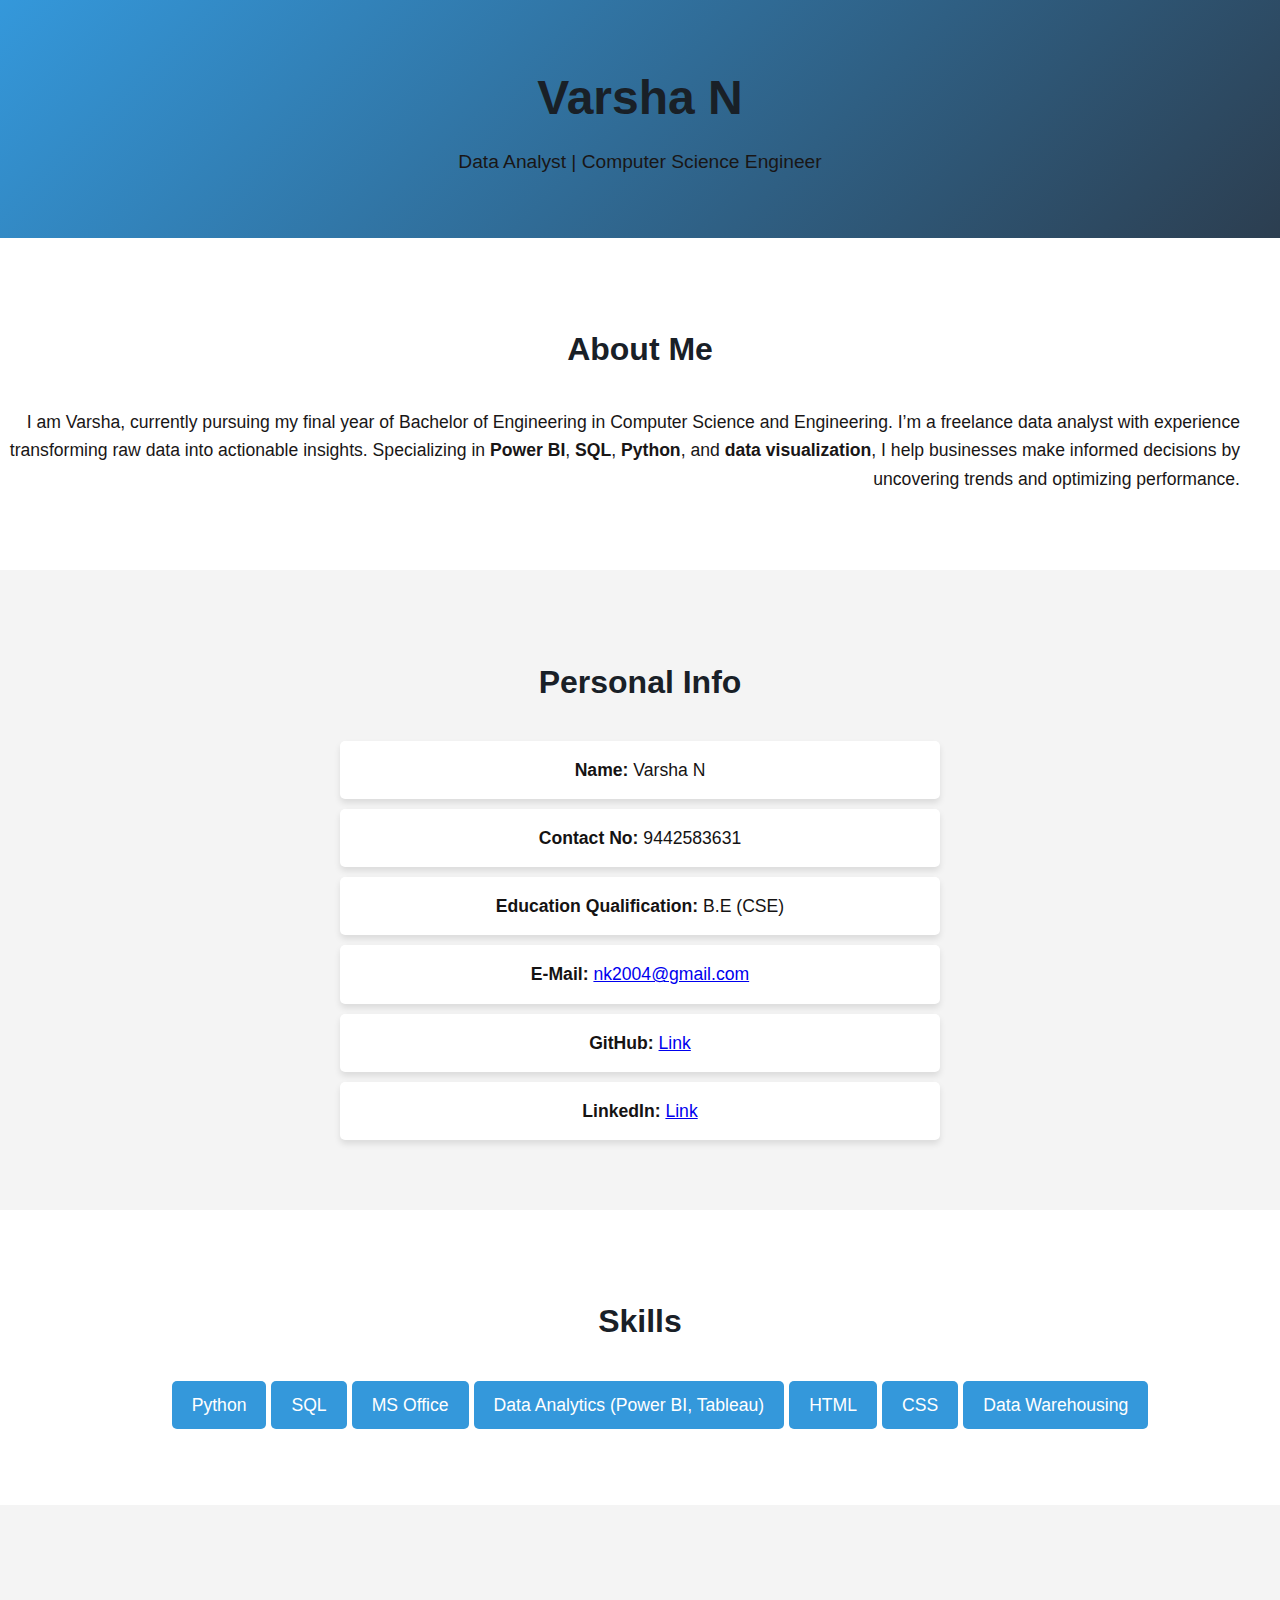
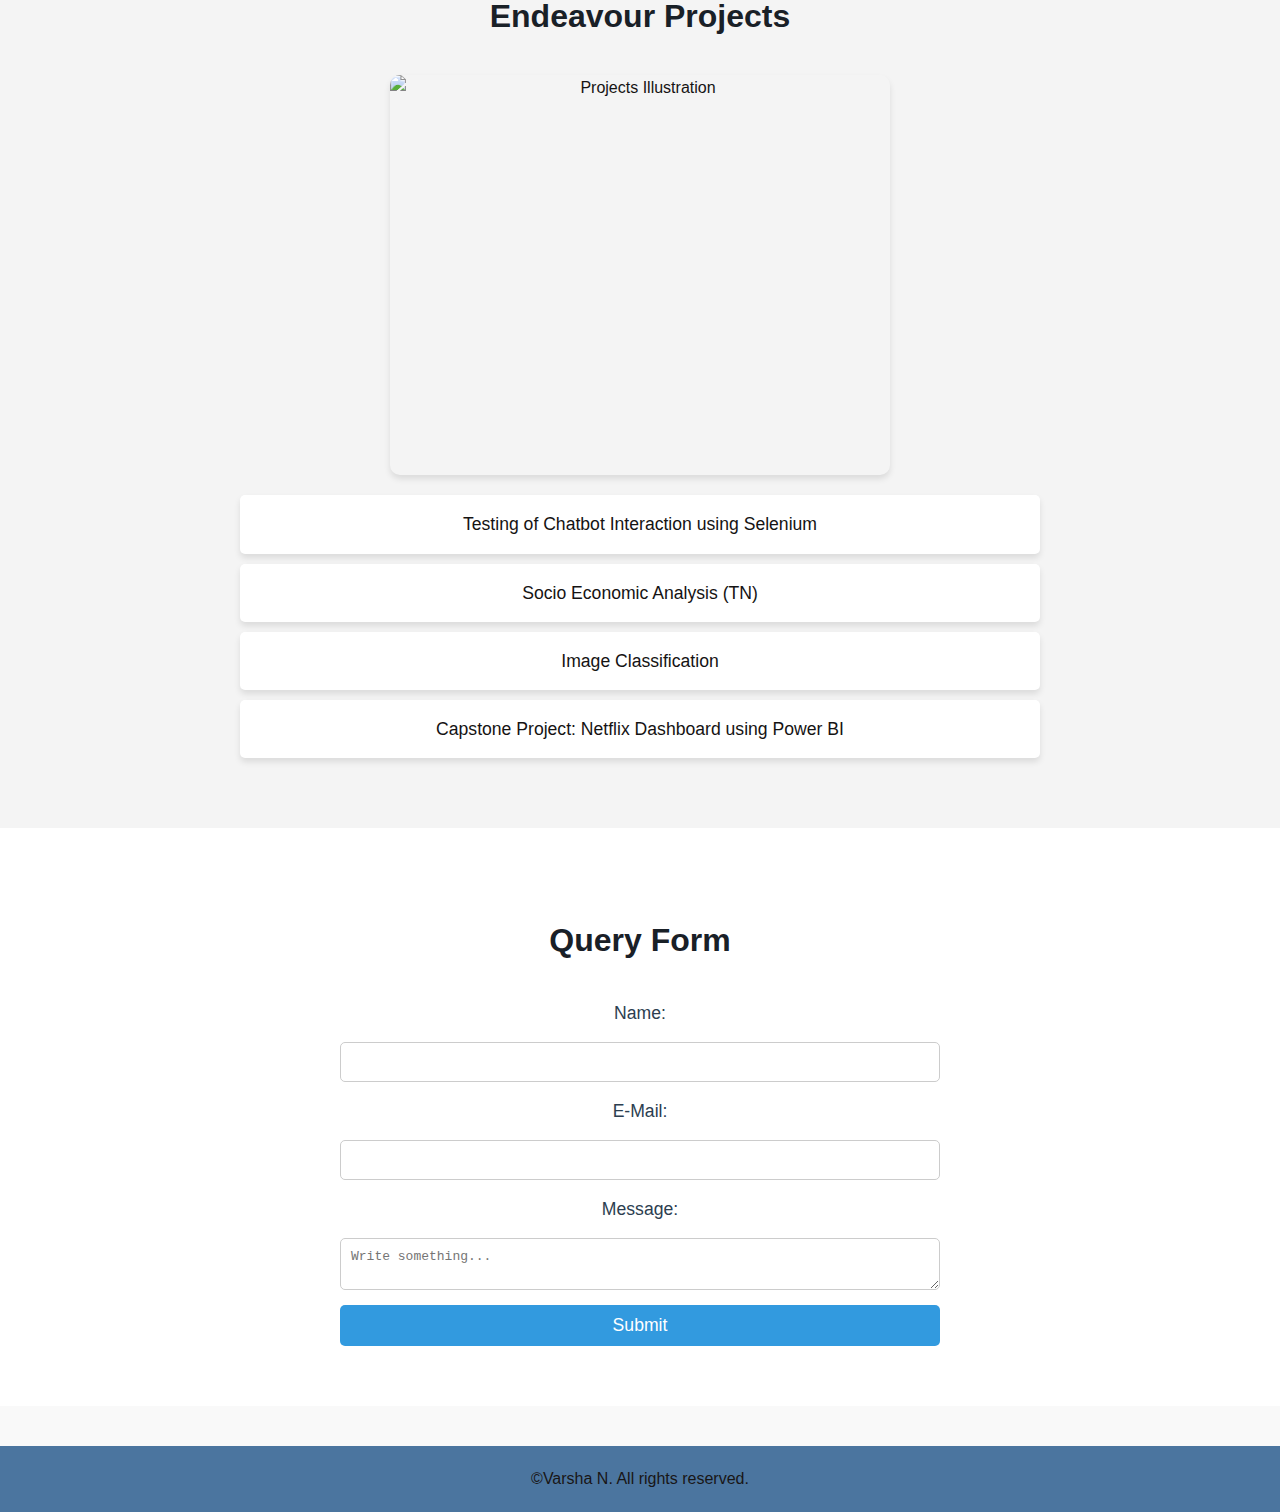
==== index.html @ b436f7f9 "Add files via upload" ====
<!DOCTYPE html>
<html>
<head>
    <title>Varsha N - Portfolio</title>
    <link rel="stylesheet" href="css1.css">
</head>
<body>
    
    <header>
        <div class="container">
            <h1>Varsha N</h1>
            <p>Data Analyst | Computer Science Engineer</p>
        </div>
    </header>

    <section id="about">
        <div class="container">
            <h2>About Me</h2>
            <p>
                I am Varsha, currently pursuing my final year of Bachelor of Engineering in Computer Science and Engineering.
                I’m a freelance data analyst with experience transforming raw data into actionable insights. Specializing in
                <strong>Power BI</strong>, <strong>SQL</strong>, <strong>Python</strong>, and <strong>data visualization</strong>,
                I help businesses make informed decisions by uncovering trends and optimizing performance.
            </p>
        </div>
    </section>

    <section id="personal-info">
        <div class="container">
            <h2>Personal Info</h2>
            <ul>
                <li><strong>Name:</strong> Varsha N</li>
                <li><strong>Contact No:</strong> 9442583631</li>
                <li><strong>Education Qualification:</strong> B.E (CSE)</li>
                <li><strong>E-Mail:</strong> <a href="mailto:nk2004@gmail.com">nk2004@gmail.com</a></li>
                <li><strong>GitHub:</strong> <a href="https://github.com/Varsha2110/java" target="_blank">Link</a></li>
                <li><strong>LinkedIn:</strong> <a href="https://www.linkedin.com/in/varsha-n-4b2023258" target="_blank">Link</a></li>
            </ul>
        </div>
    </section>

    <section id="skills">
        <div class="container">
            <h2>Skills</h2>
            <ul class="skills-list">
                <li>Python</li>
                <li>SQL</li>
                <li>MS Office</li>
                <li>Data Analytics (Power BI, Tableau)</li>
                <li>HTML</li>
                <li>CSS</li>
                <li>Data Warehousing</li>
            </ul>
        </div>
    </section>

    <section id="projects">
        <div class="container">
            <h2>Endeavour Projects</h2>
            <img src="https://thumbs.dreamstime.com/b/project-characters-show-venture-projects-tasks-showing-34213650.jpg?w=768" alt="Projects Illustration" width="500" height="400">
            <ul>
                <li>Testing of Chatbot Interaction using Selenium</li>
                <li>Socio Economic Analysis (TN)</li>
                <li>Image Classification</li>
                <li>Capstone Project: Netflix Dashboard using Power BI</li>
            </ul>
        </div>
    </section>

    <section id="contact">
        <div class="container">
            <h2>Query Form</h2>
            <form id="contact-form">
                <label for="name">Name:</label>
                <input type="text" id="name" name="name" required>

                <label for="email">E-Mail:</label>
                <input type="email" id="email" name="email" required>

                <label for="message">Message:</label>
                <textarea id="message" name="message" placeholder="Write something..." required></textarea>

                <button type="submit">Submit</button>
            </form>
        </div>
    </section>

    <footer>
        <div class="container">
            <p>&copy;Varsha N. All rights reserved.</p>
        </div>
    </footer>
    <script src="script1.js"></script>
</body>
</html>
---- css1.css ----
body {
    font-family: 'Poppins', sans-serif;
    background-color: #f9f9f9;
    color: #151313;
    margin: 0;
    padding: 0;
    line-height: 1.6;
}

h1, h2 {
    color: #192027;
}

h1 {
    font-size: 2.5em;
    margin-bottom: 10px;
}

h2 {
    font-size: 2em;
    margin-bottom: 20px;
    position: relative;
}

h2::after {
    content: '';
    display: block;
    width: 50px;
    height: 3px;
    margin: 10px 0;
}

p {
    font-size: 1.1em;
    color: #191616;
}


header {
    background: linear-gradient(135deg, #3498db, #2c3e50);
    color: rgb(255, 255, 255);
    padding: 60px 0;
    text-align: center;
}

header h1 {
    margin: 0;
    font-size: 3em;
    font-weight: 700;
}

header p {
    margin: 10px 0 0;
    font-size: 1.2em;
    font-weight: 300;
}


#about {
    padding: 60px 0;
    background-color: rgb(255, 255, 255);
    text-align: center;
}

#about p {
    margin-right: 40px;
    text-align: right;
}


#personal-info {
    padding: 60px 0;
    background-color: rgb(244, 244, 244);
    text-align: center;
}

#personal-info ul {
    list-style: none;
    padding: 0;
    max-width: 600px;
    margin: 0 auto;
    text-align: center;
}

#personal-info li {
    background-color: rgb(255, 255, 255);
    margin: 10px 0;
    padding: 15px;
    border-radius: 5px;
    box-shadow: 0 4px 6px rgba(0, 0, 0, 0.1);
    font-size: 1.1em;
}


#skills {
    padding: 60px 0;
    background-color: rgb(255, 255, 255);
    text-align: center;
}

.skills-list {
    display: flex;
    gap: 5px;
    justify-content: center;
}

.skills-list li {
    background-color: #3498db;
    color: rgb(255, 255, 255);
    padding: 10px 20px;
    border-radius: 5px;
    list-style: none;
    font-size: 1.1em;
    

}

.skills-list li:hover {
    transform: translateY(-5px);
    background-color: #2980b9;
}


#projects {
    padding: 60px 0;
    background-color: rgb(244, 244, 244);
    text-align: center;
}

#projects img {
    display: block;
    margin: 20px auto;
    border-radius: 10px;
    box-shadow: 0 4px 6px rgba(0, 0, 0, 0.1);
    transition: transform 0.3s ease;
}

#projects img:hover {
    transform: scale(1.05);
}

#projects ul {
    list-style: none;
    padding: 0;
    max-width: 800px;
    margin: 0 auto;
}

#projects li {
    background-color: rgb(255, 255, 255);
    margin: 10px 0;
    padding: 15px;
    border-radius: 5px;
    box-shadow: 0 4px 6px rgba(0, 0, 0, 0.1);
    font-size: 1.1em;
}
#contact {
    padding: 60px 0;
    background-color: rgb(255, 255, 255);
    text-align: center;
}

#contact-form {
    max-width: 600px;
    margin: 0 auto;
    display: flex;
    flex-direction: column;
    gap: 15px;
}

#contact-form label {
    font-size: 1.1em;
    color: #2c3e50;
}

#contact-form input,
#contact-form textarea {
    padding: 10px;
    border: 1px solid rgb(204, 204, 204);
    border-radius: 5px;
    font-size: 1em;
    transition: border-color 0.3s ease;
}

#contact-form input:focus,
#contact-form textarea:focus {
    border-color: #3498db;
    outline: blue;
}

#contact-form button {
    background-color: #329adf;
    color: rgb(255, 255, 255);
    padding: 10px 20px;
    border: none;
    border-radius: 5px;
    cursor: pointer;
    font-size: 1.1em;
    transition: background-color 0.3s ease;
}

#contact-form button:hover {
    background-color: #052941;
}


footer {
    background-color: #4b759f;
    color: rgb(255, 255, 255);
    text-align: center;
    padding: 20px 0;
    margin-top: 40px;
}

footer p {
    margin: 0;
    font-size: 1em;
}


@media ( ) {
    header h1 {
        font-size: 2.5em;
    }

    header p {
        font-size: 1em;
    }

    h2 {
        font-size: 1.8em;
    }

    .skills-list {
        flex-direction:column;
        
    }

  
}
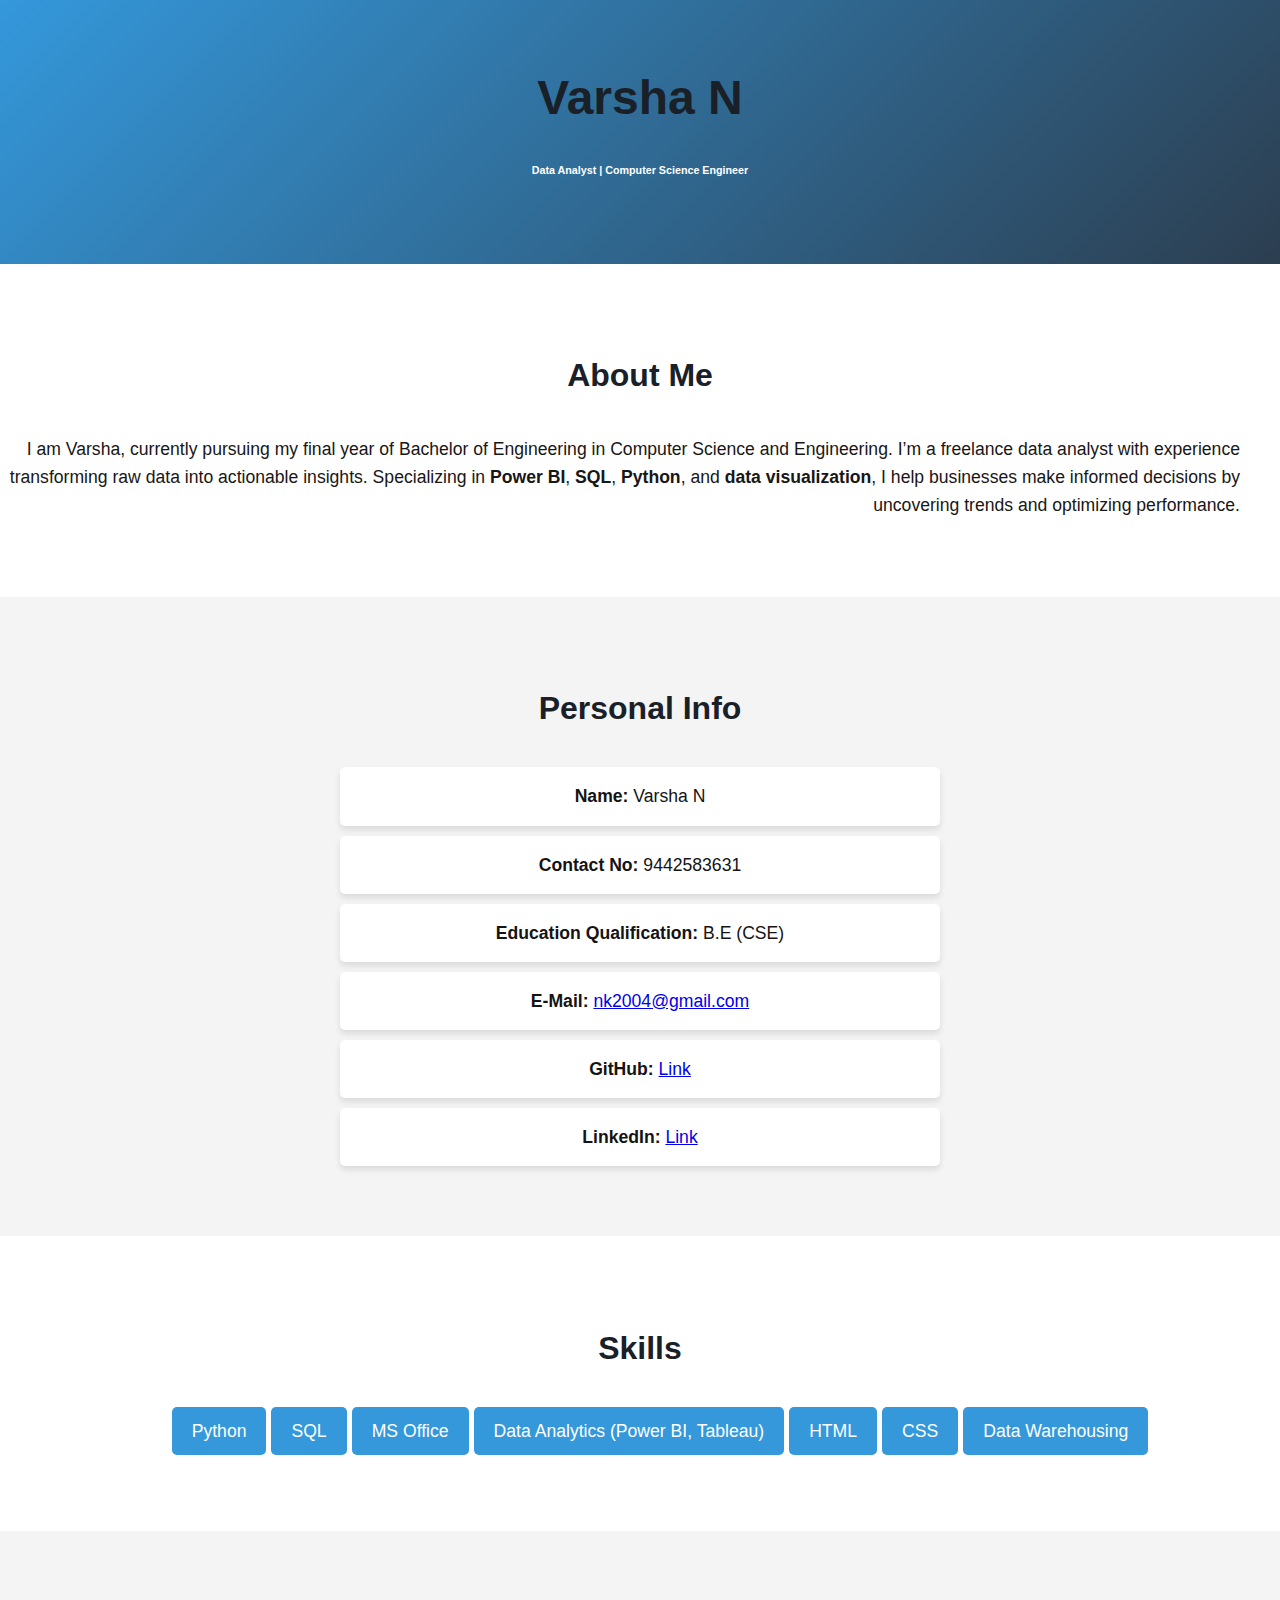
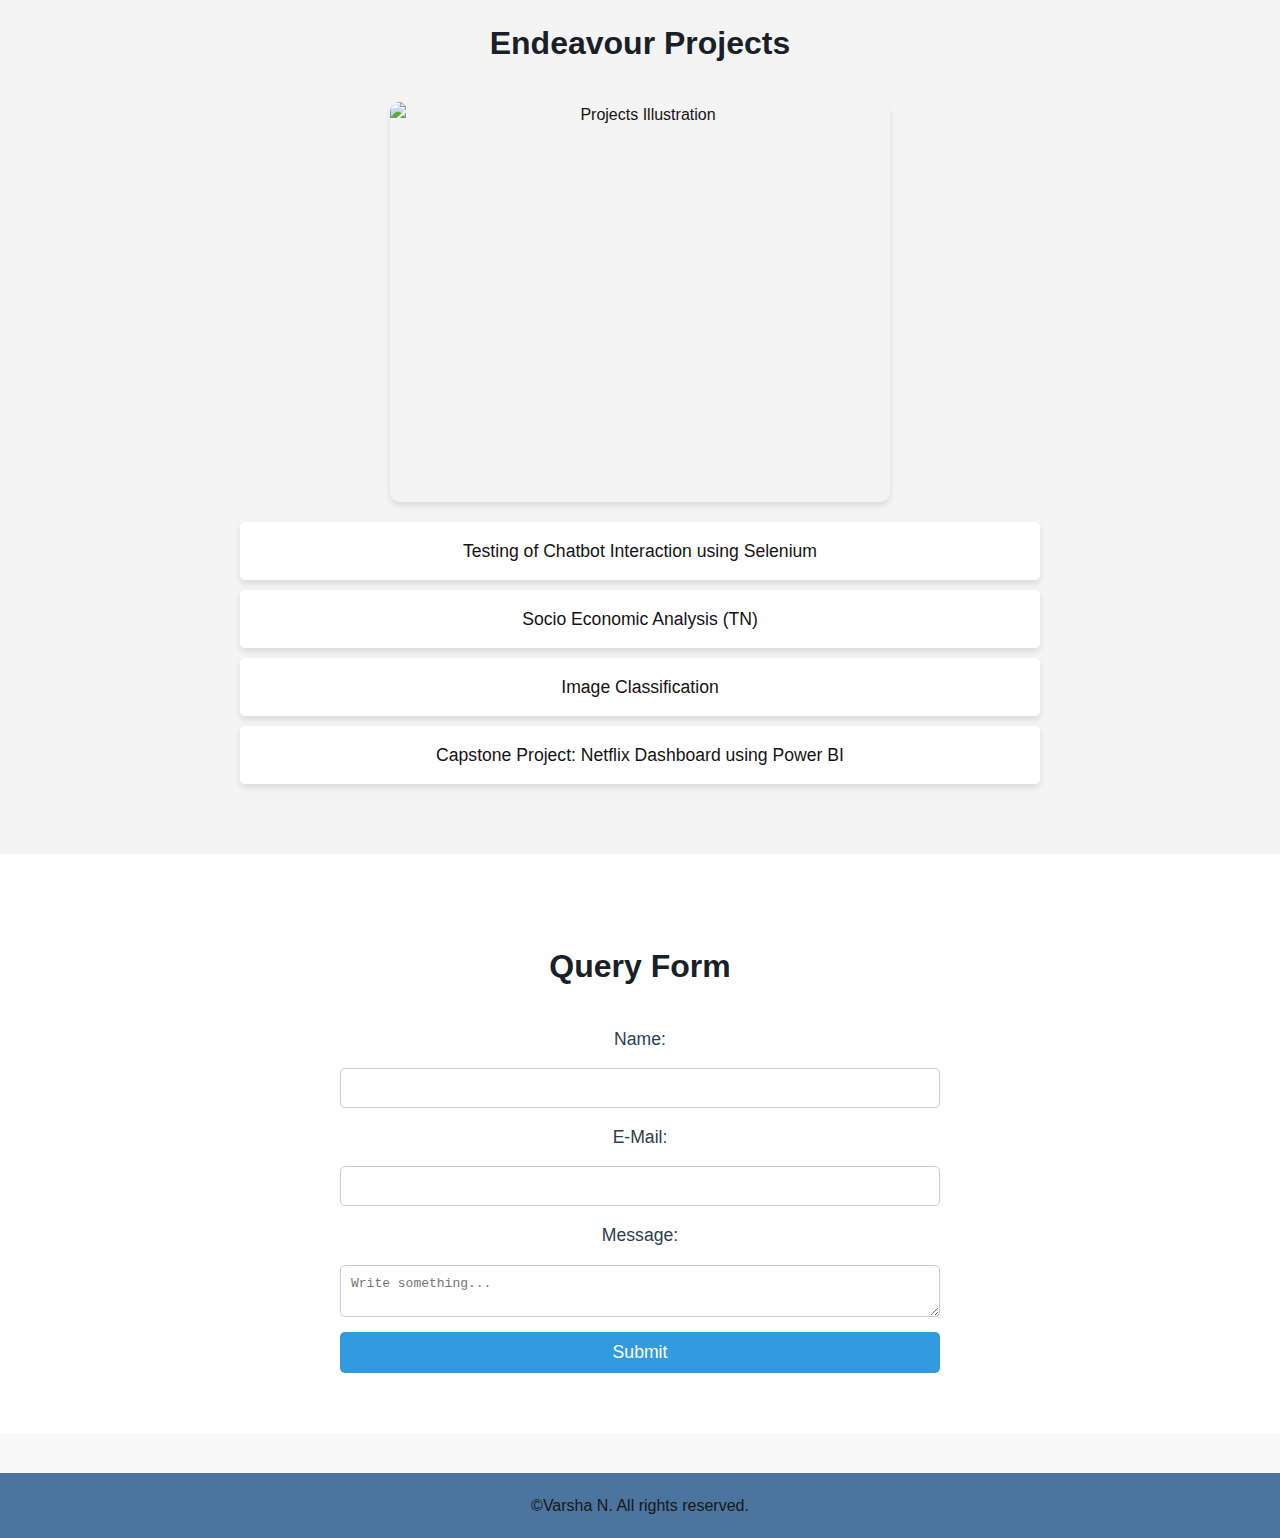
==== commit e273cd56: "index.html" ====
--- a/index.html
+++ b/index.html
@@ -9,7 +9,7 @@
     <header>
         <div class="container">
             <h1>Varsha N</h1>
-            <p>Data Analyst | Computer Science Engineer</p>
+            <h6>Data Analyst | Computer Science Engineer</h6>
         </div>
     </header>
 
@@ -92,4 +92,4 @@
     </footer>
     <script src="script1.js"></script>
 </body>
-</html>+</html>
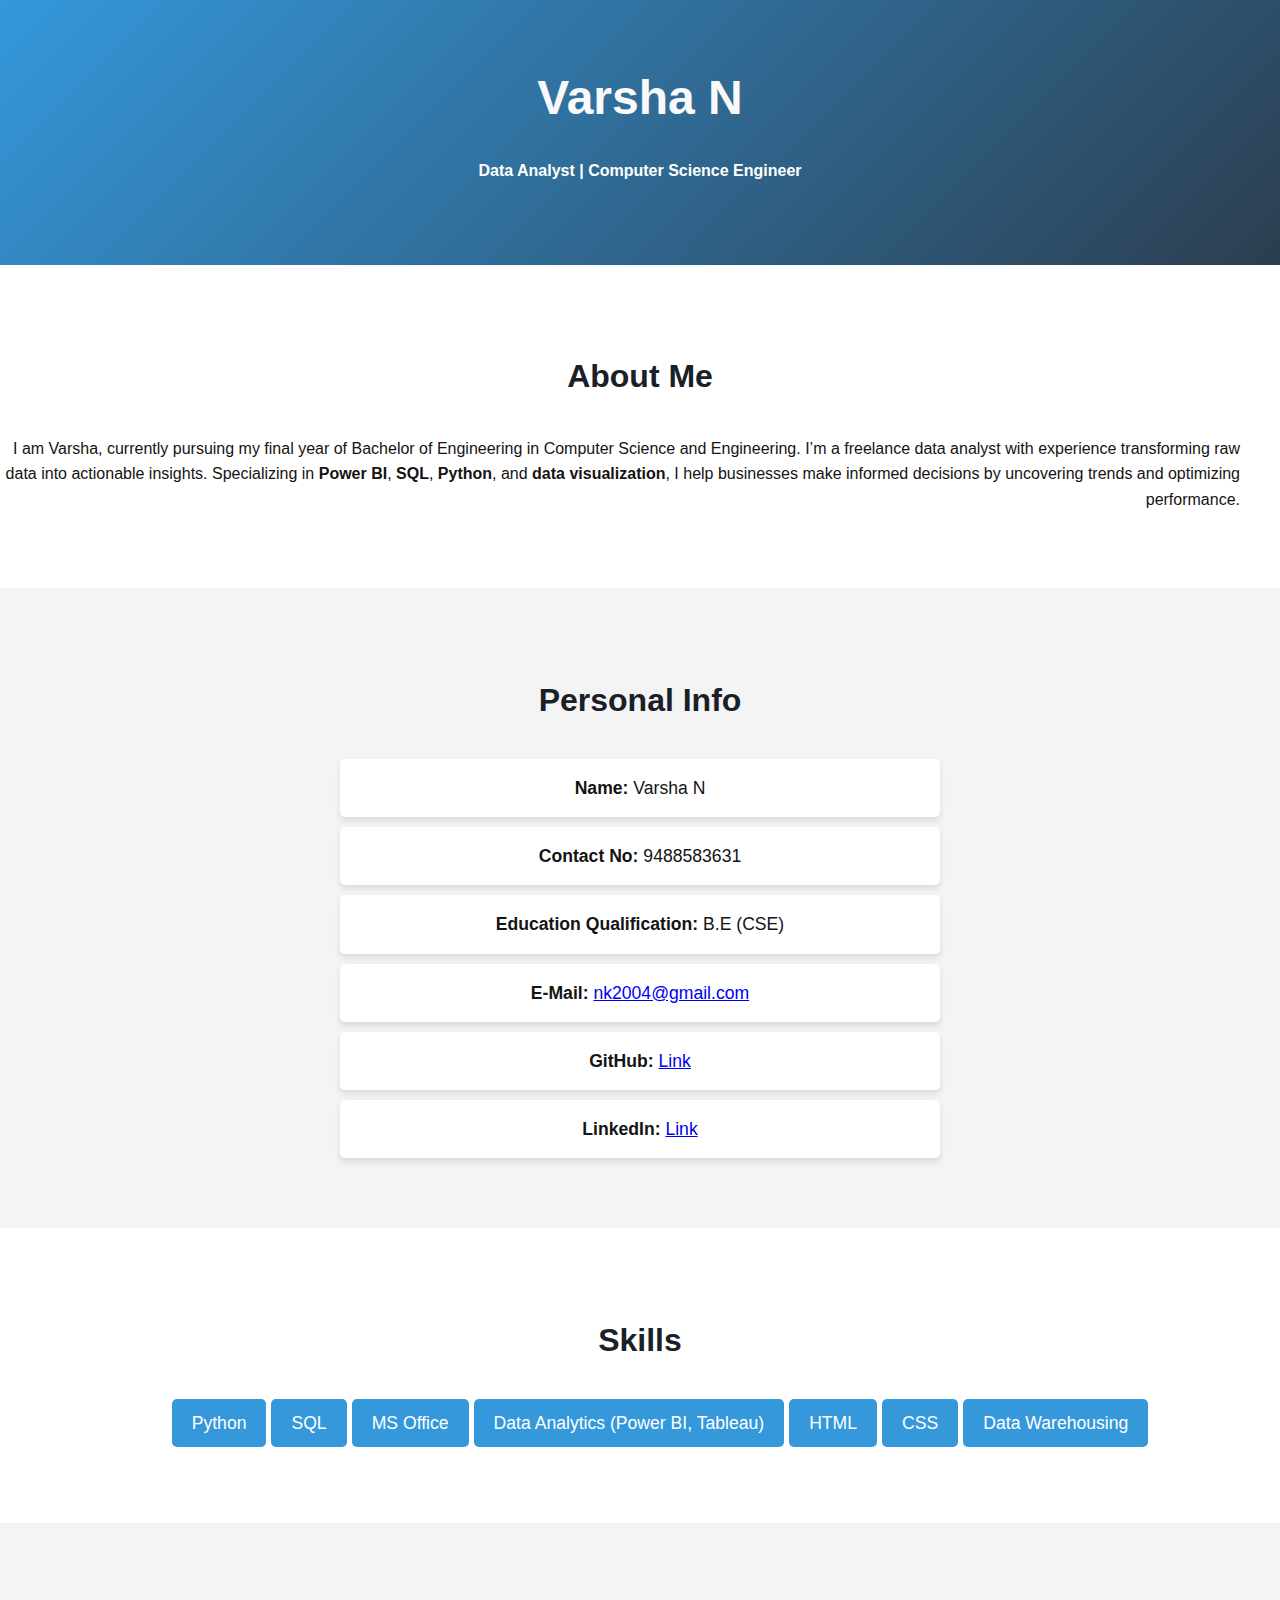
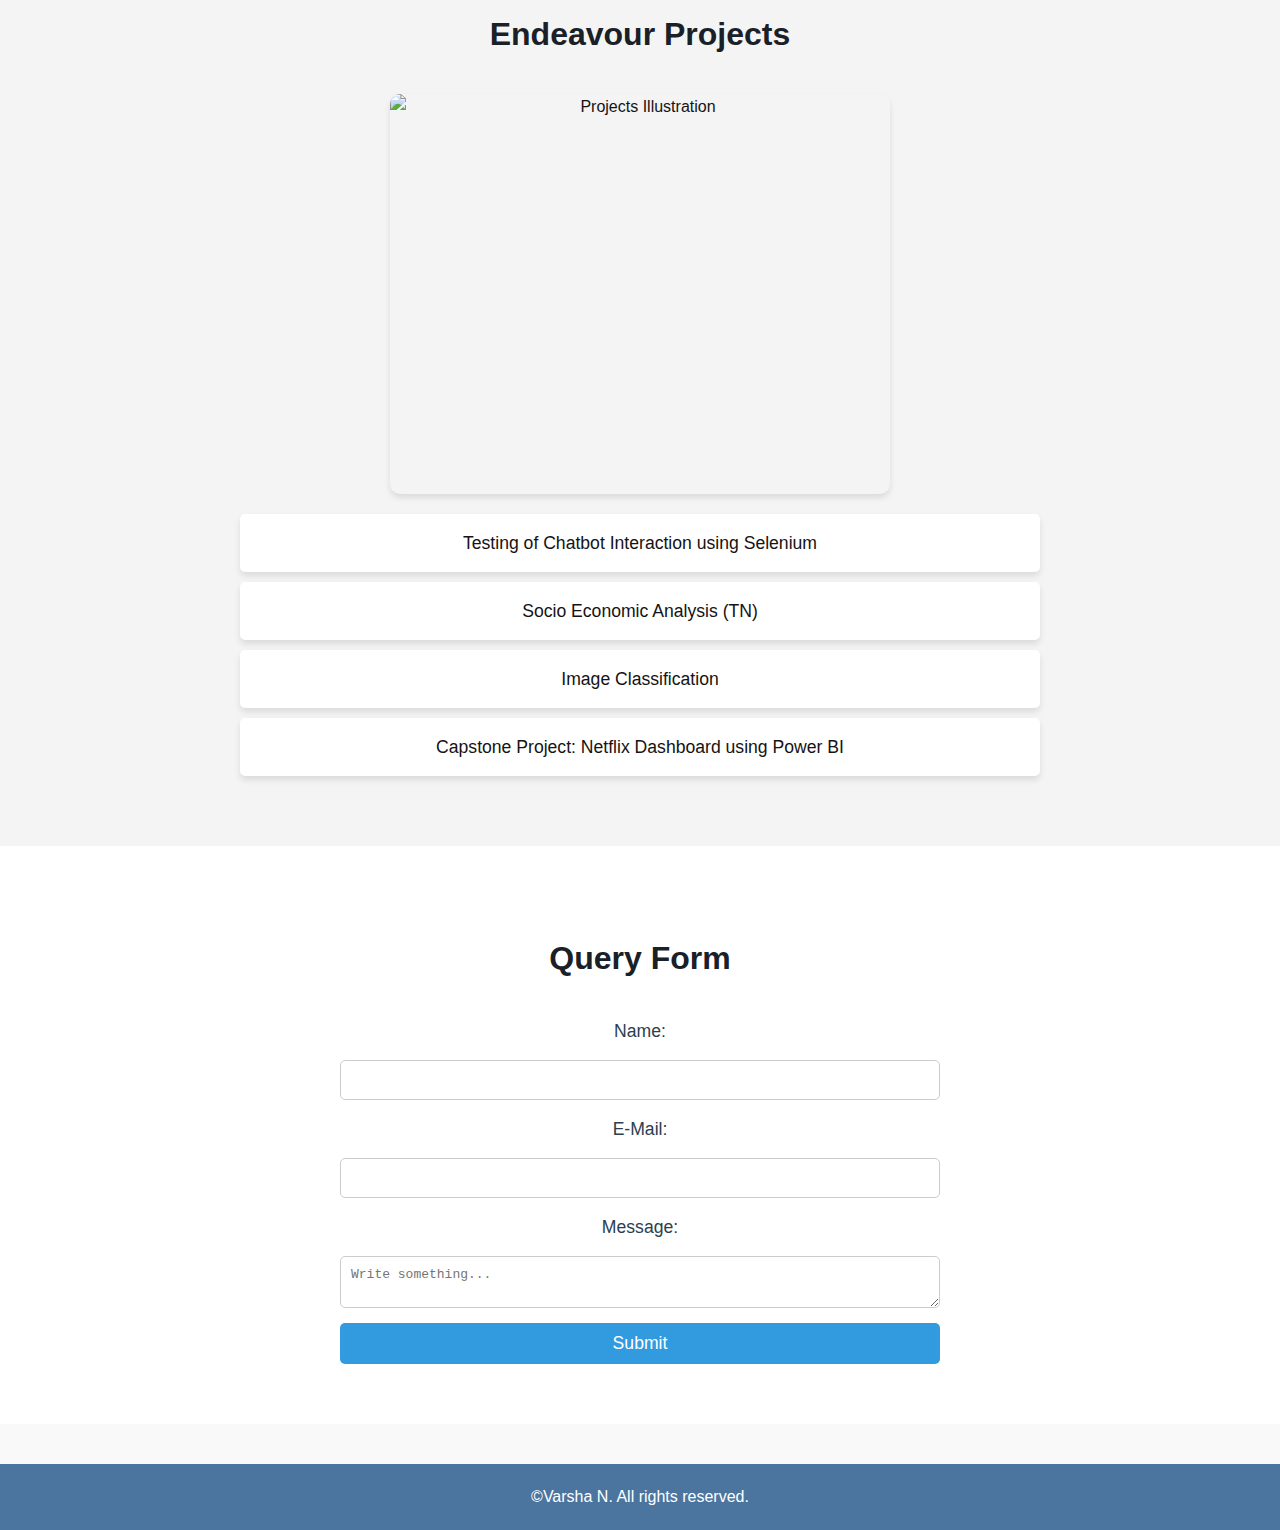
==== commit c0cd13b3: "index.html" ====
--- a/index.html
+++ b/index.html
@@ -9,7 +9,7 @@
     <header>
         <div class="container">
             <h1>Varsha N</h1>
-            <h6>Data Analyst | Computer Science Engineer</h6>
+            <h4>Data Analyst | Computer Science Engineer</h4>
         </div>
     </header>
 
@@ -30,9 +30,9 @@
             <h2>Personal Info</h2>
             <ul>
                 <li><strong>Name:</strong> Varsha N</li>
-                <li><strong>Contact No:</strong> 9442583631</li>
+                <li><strong>Contact No:</strong> 9488583631</li>
                 <li><strong>Education Qualification:</strong> B.E (CSE)</li>
-                <li><strong>E-Mail:</strong> <a href="mailto:nk2004@gmail.com">nk2004@gmail.com</a></li>
+                <li><strong>E-Mail:</strong> <a href="mailto:nk2509194@gmail.com">nk2004@gmail.com</a></li>
                 <li><strong>GitHub:</strong> <a href="https://github.com/Varsha2110/java" target="_blank">Link</a></li>
                 <li><strong>LinkedIn:</strong> <a href="https://www.linkedin.com/in/varsha-n-4b2023258" target="_blank">Link</a></li>
             </ul>
--- a/css1.css
+++ b/css1.css
@@ -6,8 +6,13 @@
     padding: 0;
     line-height: 1.6;
 }
-
-h1, h2 {
+h1{
+    color:#f9f9f9
+}
+h6{
+    color:#f9f9f9
+}
+h2 {
     color: #192027;
 }
 
@@ -30,11 +35,6 @@
     margin: 10px 0;
 }
 
-p {
-    font-size: 1.1em;
-    color: #191616;
-}
-
 
 header {
     background: linear-gradient(135deg, #3498db, #2c3e50);
@@ -237,4 +237,4 @@
     }
 
   
-}+}
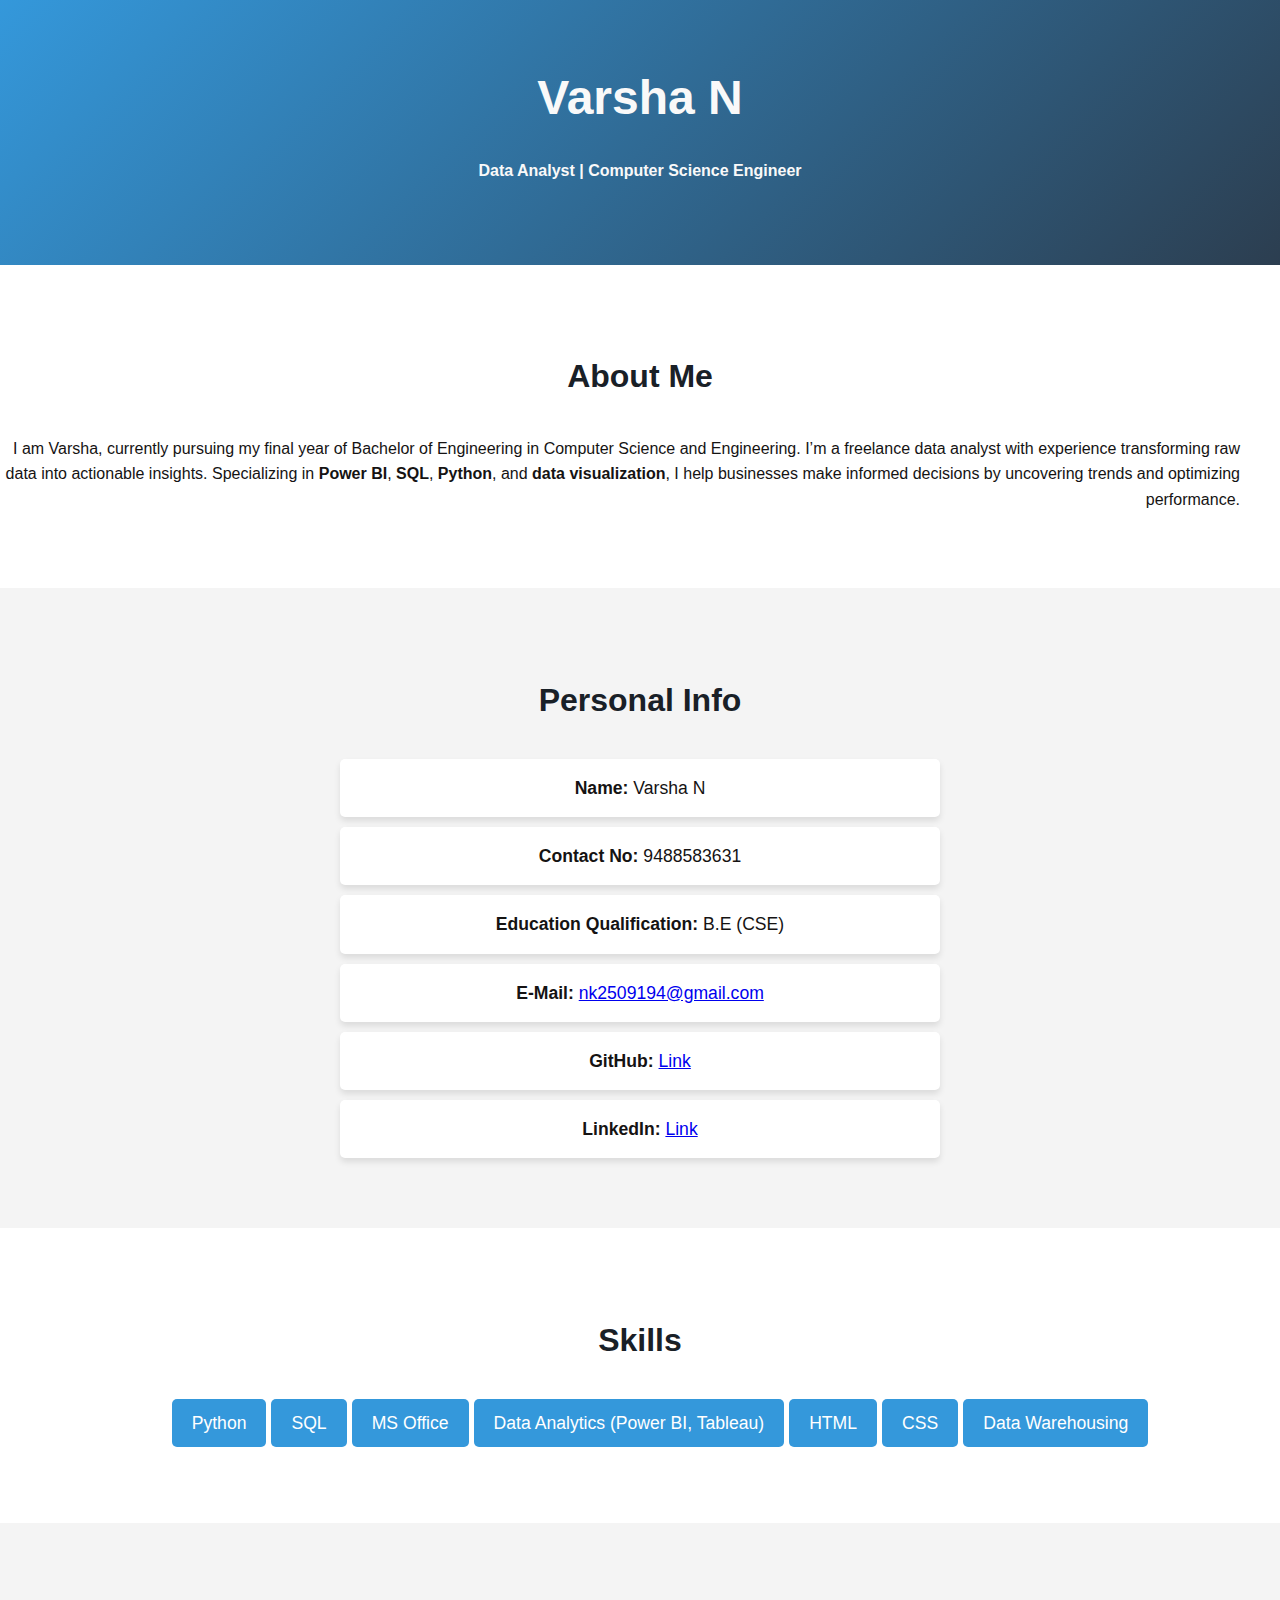
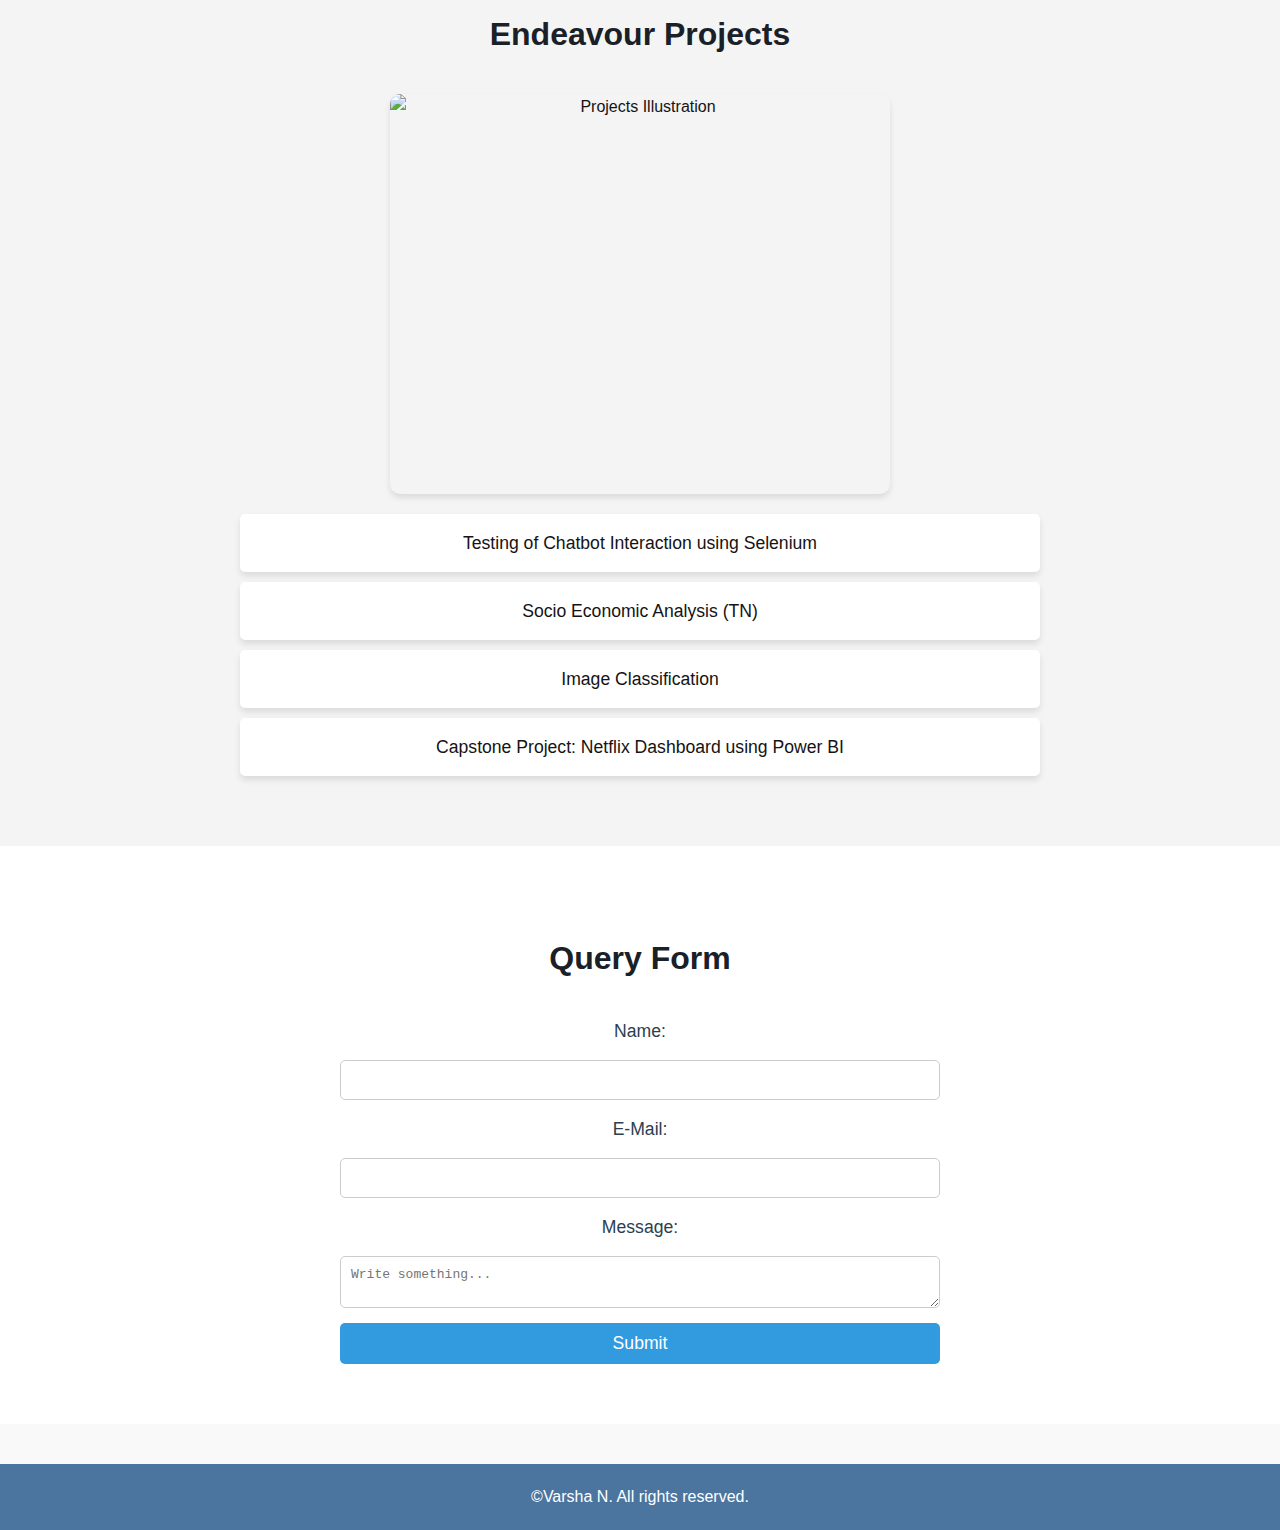
==== commit 0005d182: "index.html" ====
--- a/index.html
+++ b/index.html
@@ -32,7 +32,7 @@
                 <li><strong>Name:</strong> Varsha N</li>
                 <li><strong>Contact No:</strong> 9488583631</li>
                 <li><strong>Education Qualification:</strong> B.E (CSE)</li>
-                <li><strong>E-Mail:</strong> <a href="mailto:nk2509194@gmail.com">nk2004@gmail.com</a></li>
+                <li><strong>E-Mail:</strong> <a href="mailto:nk2509194@gmail.com">nk2509194@gmail.com</a></li>
                 <li><strong>GitHub:</strong> <a href="https://github.com/Varsha2110/java" target="_blank">Link</a></li>
                 <li><strong>LinkedIn:</strong> <a href="https://www.linkedin.com/in/varsha-n-4b2023258" target="_blank">Link</a></li>
             </ul>
--- a/css1.css
+++ b/css1.css
@@ -9,7 +9,7 @@
 h1{
     color:#f9f9f9
 }
-h6{
+h4{
     color:#f9f9f9
 }
 h2 {
